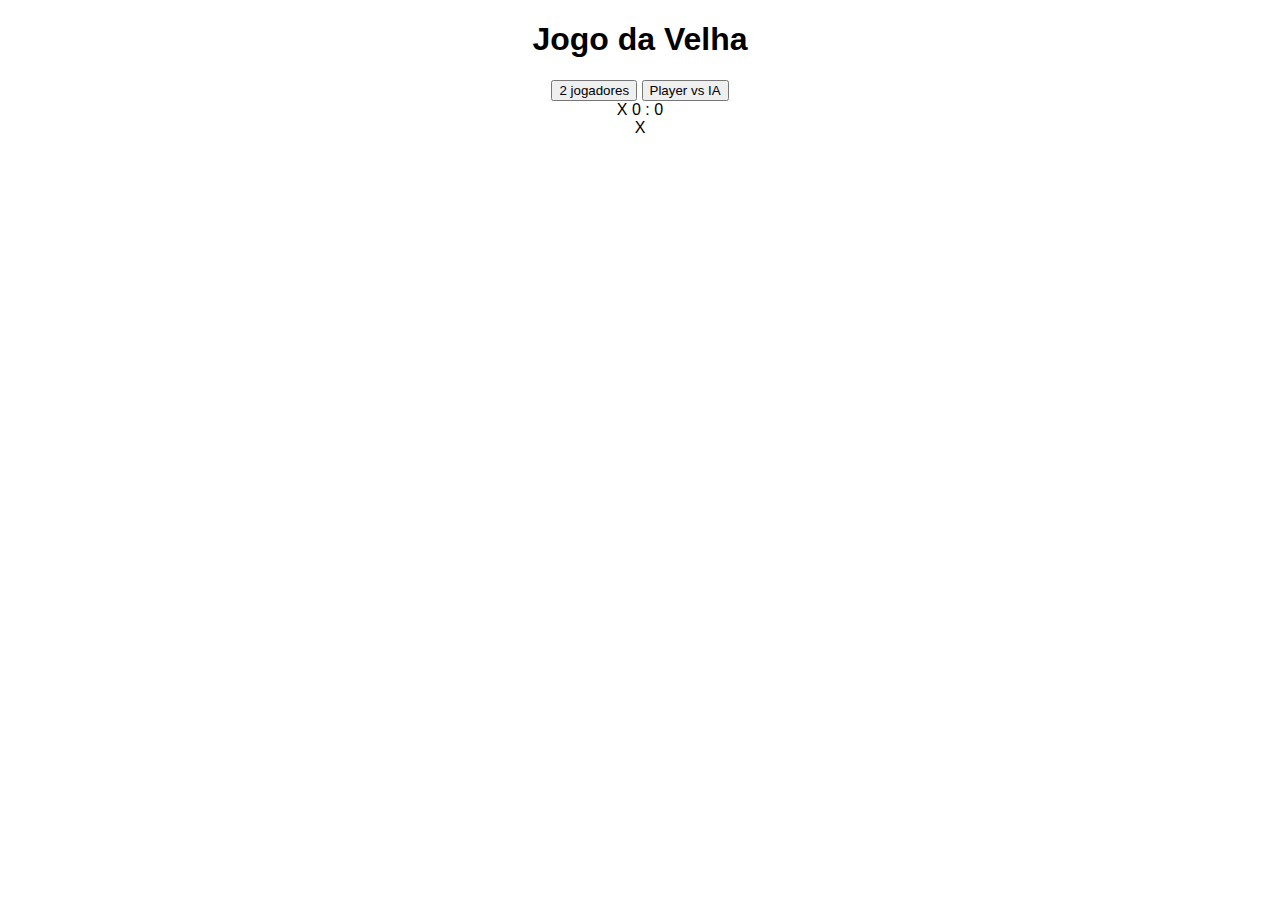
==== JogoDaVelha.html @ 27b04efd "Jogo da Velha - HTML" ====
<!DOCTYPE html>
<html lang="en">
<head>
	<title>Jogo da Velha</title>
	<meta charset="utf-8">
	<link rel="stylesheet" type="text/css" href="css/Style.css"> 
</head>
<body>
	<h1>Jogo da Velha</h1>
	<div id="buttons-container"> 
		<button id="2-players">2 jogadores</button>
		<button id="ia-player">Player vs IA</button>
	</div>
	<div id="container" class="hide">
		<div class="box" id="block-1"></div>
		<div class="box" id="block-2"></div>
		<div class="box" id="block-3"></div>
		<div class="box" id="block-4"></div>
		<div class="box" id="block-5"></div>
		<div class="box" id="block-6"></div>
		<div class="box" id="block-7"></div>
		<div class="box" id="block-8"></div>
		<div class="box" id="block-9"></div>

		<div id="scoreboard-container">
			<span class="score-box"> 
				<span class="x-scoreboard">X</span>
				<span id="scoreboard-1">0 :</span>
			</span>
			<span class="score-box"> 
				<span class="o-scoreboard"></span>
				<span id="scoreboard-2">0</span>
			</span>
		</div>
		
	</div>
	<div class="hide">
		<div class="x">X</div>
		<div class="o"></div>
	</div>

	<div id="message" class="hide">
		<p> </p>
	</div>
	<script type="text/javascript" src="js/javascript.js"></script>
</body>
</html>
---- css/Style.css ----
body {
	text-align: center;
	font-family: Helvetica, sans-serif;
}
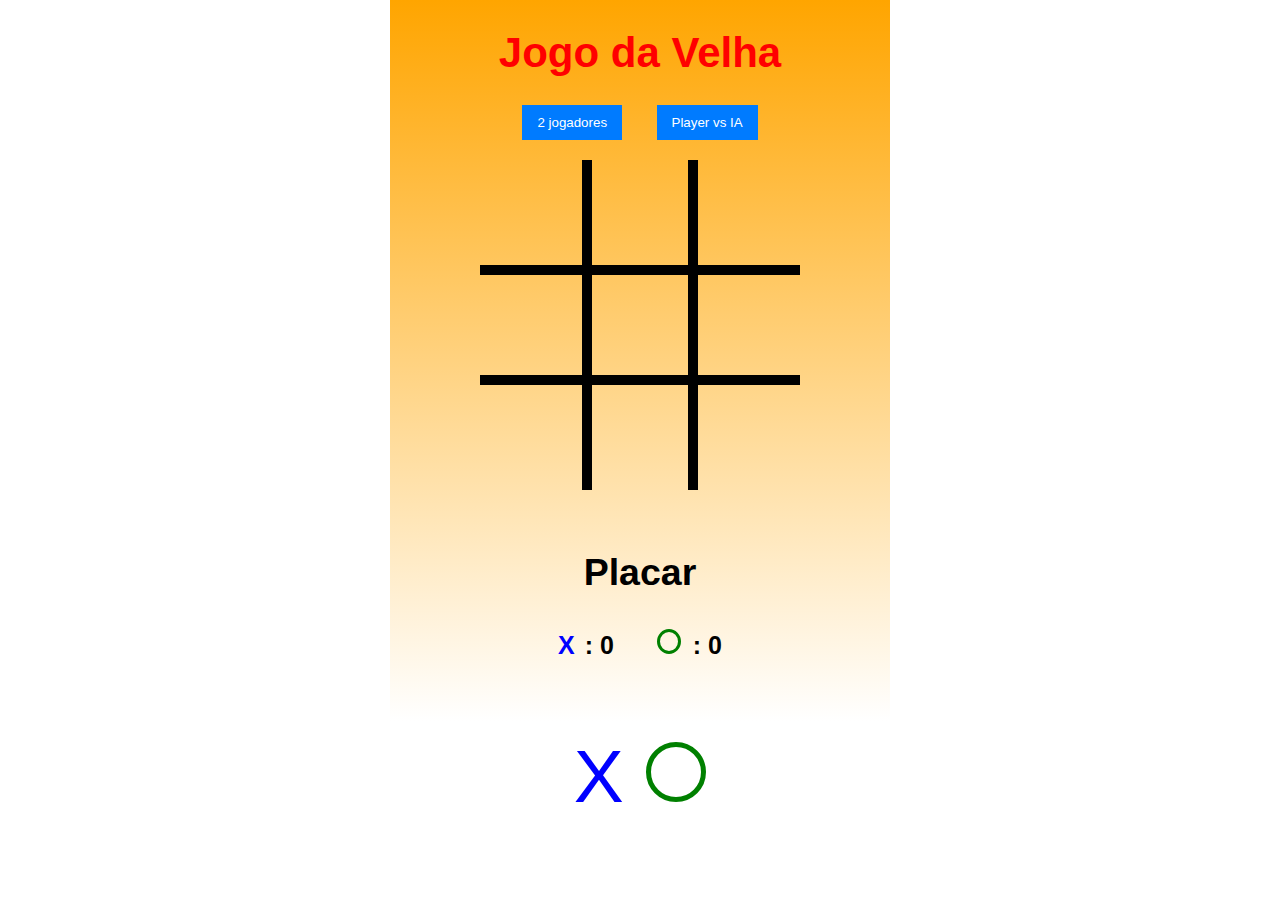
==== commit e4ea3723: "Primeiros passos com JavaScript na prática, dando vida ao jogo" ====
--- a/JogoDaVelha.html
+++ b/JogoDaVelha.html
@@ -6,42 +6,44 @@
 	<link rel="stylesheet" type="text/css" href="css/Style.css"> 
 </head>
 <body>
-	<h1>Jogo da Velha</h1>
-	<div id="buttons-container"> 
-		<button id="2-players">2 jogadores</button>
-		<button id="ia-player">Player vs IA</button>
+	<div id="container-initial">
+		<h1>Jogo da Velha</h1>
+		<div id="buttons-container"> 
+			<button id="two-players">2 jogadores</button>
+			<button id="ia-player">Player vs IA</button>
+		</div>
+		<div id="container" class="hide">
+			<div class="box" id="block-1"></div>
+			<div class="box" id="block-2"></div>
+			<div class="box" id="block-3"></div>
+			<div class="box" id="block-4"></div>
+			<div class="box" id="block-5"></div>
+			<div class="box" id="block-6"></div>
+			<div class="box" id="block-7"></div>
+			<div class="box" id="block-8"></div>
+			<div class="box" id="block-9"></div>
+
+			<div id="scoreboard-container">
+				<h2> Placar </h2>
+				<span class="score-box"> 
+					<span id="x-scoreboard">X</span>
+					<span id="scoreboard-1">: 0</span>
+				</span>
+				<span class="score-box"> 
+					<span id="o-scoreboard"></span>
+					<span id="scoreboard-2">: 0</span>
+				</span>
+			</div>
+		</div>	
 	</div>
-	<div id="container" class="hide">
-		<div class="box" id="block-1"></div>
-		<div class="box" id="block-2"></div>
-		<div class="box" id="block-3"></div>
-		<div class="box" id="block-4"></div>
-		<div class="box" id="block-5"></div>
-		<div class="box" id="block-6"></div>
-		<div class="box" id="block-7"></div>
-		<div class="box" id="block-8"></div>
-		<div class="box" id="block-9"></div>
+		<div class="hide">
+			<div class="x">X</div>
+			<div class="o"></div>
+		</div>
 
-		<div id="scoreboard-container">
-			<span class="score-box"> 
-				<span class="x-scoreboard">X</span>
-				<span id="scoreboard-1">0 :</span>
-			</span>
-			<span class="score-box"> 
-				<span class="o-scoreboard"></span>
-				<span id="scoreboard-2">0</span>
-			</span>
+		<div id="message" class="hide">
+			<p> Victory </p>
 		</div>
-		
-	</div>
-	<div class="hide">
-		<div class="x">X</div>
-		<div class="o"></div>
-	</div>
-
-	<div id="message" class="hide">
-		<p> </p>
-	</div>
-	<script type="text/javascript" src="js/javascript.js"></script>
+		<script type="text/javascript" src="js/Javascript.js"></script>
 </body>
 </html>--- a/css/Style.css
+++ b/css/Style.css
@@ -1,5 +1,148 @@
 body {
 	text-align: center;
 	font-family: Helvetica, sans-serif;
+	margin: 0;
 }
 
+h1 {
+	font-size: 42px;
+	color: red;
+}
+
+/* Menu */
+
+
+#container-initial {
+	background-image: linear-gradient(to top, white, #FFA500);
+	height: 700px;
+	width: 500px;
+	padding-top: 1px;
+	padding-bottom: 20px;
+	margin-right: auto;
+	margin-left: auto;
+}
+
+/* botões */
+
+#buttons-container button {
+	border: none;
+	padding: 10px 15px;
+	margin:0 15px 10px;
+}
+
+#two-players, #ia-player{
+	color: #fff;
+  	background-color: #007bff;
+  	border-color: #007bff;
+}
+
+/* jogo */
+
+#container {
+	display: flex;
+	width: 320px;
+	margin: 0;
+	flex-direction: row;
+	flex-wrap: wrap;
+	position: relative;
+	margin-left: auto;
+	margin-right: auto;
+	margin-top: 10px;
+}
+
+.box {
+	height: 110px;
+	border: 5px solid black;
+	box-sizing: border-box;
+	flex: 1 1 33%;
+}
+
+#block-1, #block-2, #block-3{
+	border-top: none;
+}
+
+#block-1, #block-4, #block-7 {
+	border-left: none;
+}
+
+#block-7, #block-8, #block-9{
+	border-bottom: none;
+}
+
+#block-3, #block-6, #block-9 {
+	border-right: none;
+}
+
+/* Simbolos */
+
+.x {
+	font-size: 75px;
+	color: blue;
+	display: inline-block;
+	line-height: 110px;
+	margin-right: : 18px;
+}
+
+.o {
+	width: 50px;
+	height: 50px;
+	border: 5px solid green;
+	border-radius: 50%;
+	display: inline-block;
+	margin-left:18px;
+	margin-top:17px;
+}
+
+/* Esconder */
+
+/* .hide {
+	display: none !important;
+}
+*/
+
+/* placar */
+
+#scoreboard-container {
+	font-weight: bold;
+	margin-top: 30px;
+	font-size: 25px;
+	position: relative;
+	margin-left: auto;
+	margin-right: auto;
+}
+
+.score-box {
+	margin: 18px;
+}
+
+#x-scoreboard {
+	color: blue;
+	margin-right: 3px;
+}
+
+#o-scoreboard {
+	display: inline-block;
+	width: 18px;
+	height: 18px;
+	border: 3px solid green;
+	border-radius: 50%;
+	margin-right: 5px;
+	padding-top: 1px;
+	margin-top: 3px;
+}
+
+/* mensagem de vitoria */
+
+#message p {
+	position: absolute;
+	margin-right: auto;
+	margin-left: auto;
+	left: 0;
+	right: 0;
+	top: 150px;
+	width: 400px;
+	font-size:60px;
+	background: black;
+	color: white;
+	display: none;
+}